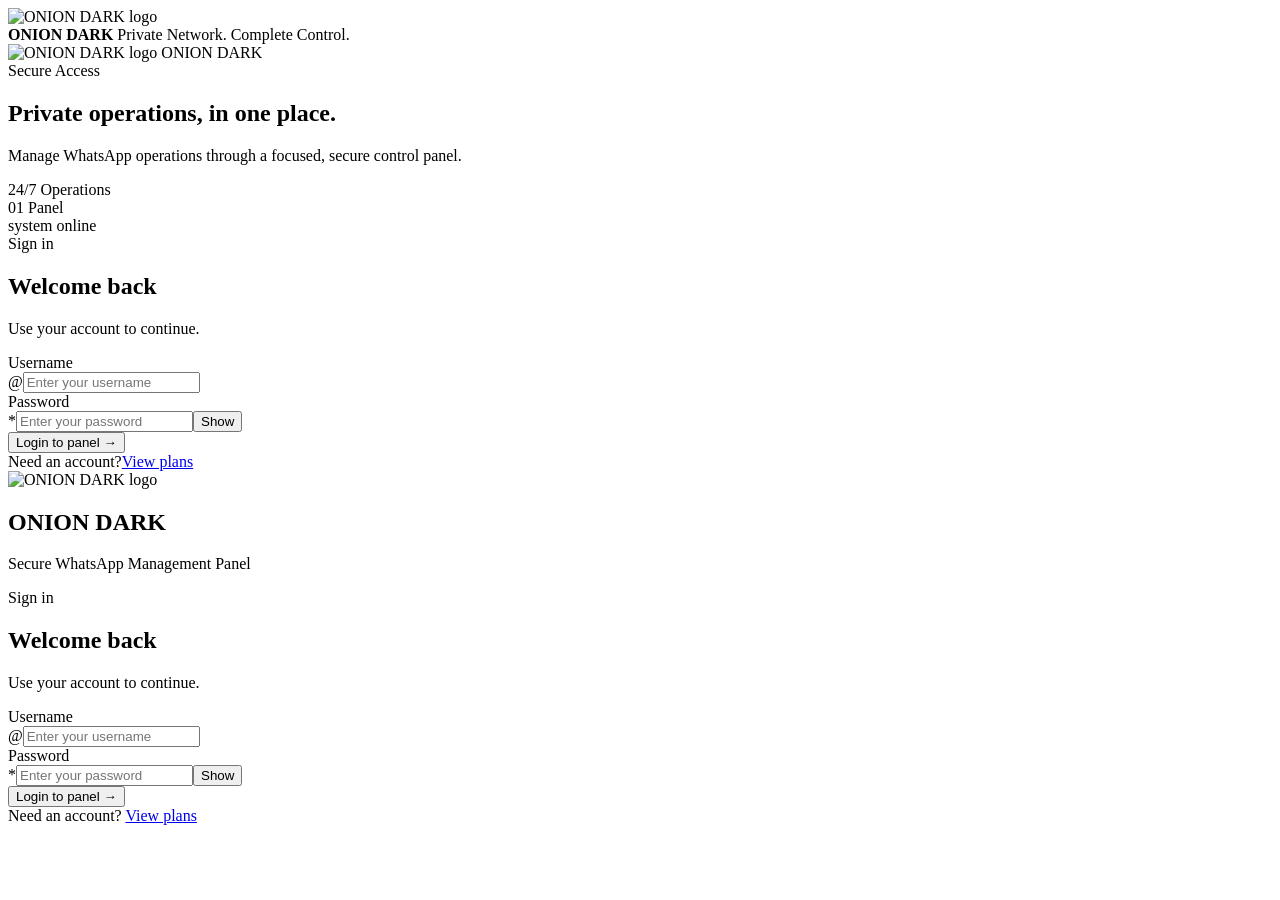
==== frontend/index.html @ 0b85b31b "Add files via upload" ====
<!DOCTYPE html>
<html lang="id">
<head>
<meta charset="UTF-8">
<meta name="viewport" content="width=device-width, initial-scale=1.0">
<title>Login - Onion Dark</title>
<link rel="stylesheet" href="/css/style.css?v=20261021-onion-dark">
</head>
<body class="auth-boot">
<div class="login-splash" id="login-splash" aria-hidden="true">
    <div class="splash-mark"><img src="/assets/onion-dark-logo.svg" alt="ONION DARK"></div>
    <strong id="splash-title" class="brand-wordmark brand-wordmark-splash">ONION DARK</strong>
    <span id="splash-tagline">Private Network. Complete Control.</span>
    <div class="splash-line"><i></i></div>
</div>
<div class="auth-wrap">
    <div class="auth-layout">
        <div class="auth-split">
            <section class="auth-intro">
                <div class="auth-intro-top">
                    <span class="icon" id="brand-icon"><img class="brand-photo splash-photo" src="/assets/onion-dark-logo.svg" alt="ONION DARK logo"></span>
                    <span class="auth-intro-brand">ONION DARK</span>
                </div>
                <div class="auth-intro-copy">
                    <span class="auth-kicker">Secure Access</span>
                    <h1>Private operations, in one place.</h1>
                    <p>Manage WhatsApp operations through a focused, secure control panel.</p>
                </div>
                <div class="auth-intro-grid">
                    <div class="auth-intro-metric">
                        <span class="auth-metric-value">24/7</span>
                        <span class="auth-metric-label">Operations</span>
                    </div>
                    <div class="auth-intro-metric">
                        <span class="auth-metric-value">01</span>
                        <span class="auth-metric-label">Panel</span>
                    </div>
                </div>
                <div class="auth-intro-footer">
                    <span class="auth-live-dot"></span>
                    <span class="auth-live-text">system online</span>
                </div>

                <div class="auth-mobile-login">
                    <div class="auth-heading">
                        <span class="auth-kicker">Sign in</span>
                        <h1>Welcome back</h1>
                        <p>Use your account to continue.</p>
                    </div>
                    <form id="mobile-login-form" class="mobile-login-form">
                        <div class="field">
                            <label for="mobile-username">Username</label>
                            <div class="auth-input-wrap"><span class="auth-input-mark">@</span><input type="text" id="mobile-username" autocomplete="username" placeholder="Enter your username" required></div>
                        </div>
                        <div class="field">
                            <label for="mobile-password">Password</label>
                            <div class="auth-input-wrap"><span class="auth-input-mark">*</span><input type="password" id="mobile-password" autocomplete="current-password" placeholder="Enter your password" required><button type="button" class="password-toggle mobile-password-toggle" id="mobile-password-toggle" aria-label="Show password">Show</button></div>
                        </div>
                        <div class="auth-error" id="mobile-auth-error"></div>
                        <button type="submit" class="btn block" id="mobile-login-btn">Login to panel <span aria-hidden="true">&#8594;</span></button>
                    </form>
                    <div class="auth-extra mobile-auth-extra"><span>Need an account?</span><a href="/pricing.html">View plans</a></div>
                </div>
            </section>
            <section class="auth-card glass">
                <div class="auth-card-orbit" aria-hidden="true"></div>
                <div class="brand">
                    <span class="icon" id="brand-icon-login"><img class="brand-photo splash-photo" src="/assets/onion-dark-logo.svg" alt="ONION DARK logo"></span>
                    <h2 id="brand-title" class="brand-wordmark brand-wordmark-login">ONION DARK</h2>
                    <p id="brand-subtitle">Secure WhatsApp Management Panel</p>
                </div>
                <div class="auth-heading">
                    <span class="auth-kicker">Sign in</span>
                    <h1>Welcome back</h1>
                    <p>Use your account to continue.</p>
                </div>
                <form id="login-form">
                    <div class="field">
                        <label for="username">Username</label>
                        <div class="auth-input-wrap"><span class="auth-input-mark">@</span><input type="text" id="username" autocomplete="username" placeholder="Enter your username" required></div>
                    </div>
                    <div class="field">
                        <label for="password">Password</label>
                        <div class="auth-input-wrap"><span class="auth-input-mark">*</span><input type="password" id="password" autocomplete="current-password" placeholder="Enter your password" required><button type="button" class="password-toggle" id="password-toggle" aria-label="Show password">Show</button></div>
                    </div>
                    <div class="auth-error" id="auth-error"></div>
                    <button type="submit" class="btn block" id="login-btn">Login to panel <span aria-hidden="true">&#8594;</span></button>
                </form>
                <div class="auth-extra">
                    <span>Need an account?</span>
                    <a href="/pricing.html">View plans</a>
                </div>
            </section>
        </div>
    </div>
</div>
<script src="/js/icons.js"></script>
<script src="/js/api.js?v=20261021-onion-dark"></script>
<script>
    const splashMark = document.getElementById("login-splash").querySelector(".splash-mark");
    splashMark.innerHTML = `<img class="brand-photo splash-photo" src="/assets/onion-dark-logo.svg" alt="ONION DARK logo">`;

    window.setTimeout(() => {
        document.body.classList.remove("auth-boot");
        document.getElementById("login-splash").setAttribute("hidden", "hidden");
    }, window.matchMedia("(prefers-reduced-motion: reduce)").matches ? 0 : 2500);

    const form = document.getElementById("login-form");
    const errorEl = document.getElementById("auth-error");
    const btn = document.getElementById("login-btn");
    const passwordToggle = document.getElementById("password-toggle");
    const loginButtonText = "Login to panel <span aria-hidden=\"true\">&#8594;</span>";

    function restoreLoginButton(target) {
        target.disabled = false;
        target.dataset.busy = "false";
        target.innerHTML = loginButtonText;
        target.setAttribute("aria-busy", "false");
    }

    passwordToggle.addEventListener("click", () => {
        const password = document.getElementById("password");
        const visible = password.type === "text";
        password.type = visible ? "password" : "text";
        passwordToggle.textContent = visible ? "Show" : "Hide";
        passwordToggle.setAttribute("aria-label", visible ? "Show password" : "Hide password");
    });

    // Redirect authenticated users to the dashboard.
    api("/auth/me").then(() => window.location.href = "/dashboard.html").catch(() => {});

    loadBranding().then((b) => {
        if (!b) return;
        document.getElementById("brand-title").textContent = b.webName;
        document.getElementById("brand-subtitle").textContent = b.webSubtitle;
        document.getElementById("splash-title").textContent = b.webName;
        document.getElementById("splash-tagline").textContent = b.loginTagline || "Management Panel";
        document.getElementById("brand-icon").innerHTML = b.logoPhoto
            ? `<img class="brand-photo splash-photo" src="${b.logoPhoto}" alt="${b.webName} logo">`
            : "";
        splashMark.innerHTML = b.logoPhoto
            ? `<img class="brand-photo splash-photo" src="${b.logoPhoto}" alt="${b.webName} logo">`
            : "";
        document.title = `Login - ${b.webName}`;
    });

    const mobileForm = document.getElementById("mobile-login-form");
    const mobileErrorEl = document.getElementById("mobile-auth-error");
    const mobileBtn = document.getElementById("mobile-login-btn");
    const mobilePassword = document.getElementById("mobile-password");
    const mobilePasswordToggle = document.getElementById("mobile-password-toggle");

    mobilePasswordToggle.addEventListener("click", () => {
        const visible = mobilePassword.type === "text";
        mobilePassword.type = visible ? "password" : "text";
        mobilePasswordToggle.textContent = visible ? "Show" : "Hide";
        mobilePasswordToggle.setAttribute("aria-label", visible ? "Show password" : "Hide password");
    });

    async function submitLogin(form, errorEl, btn, usernameEl, passwordEl) {
        if (btn.dataset.busy === "true") return;

        errorEl.textContent = "";
        btn.dataset.busy = "true";
        btn.disabled = true;
        btn.setAttribute("aria-busy", "true");
        btn.innerHTML = `<span class="spinner"></span> Signing in...`;

        try {
            await api("/auth/login", {
                method: "POST",
                body: {
                    username: usernameEl.value.trim(),
                    password: passwordEl.value,
                },
            });
            window.location.href = "/dashboard.html";
        } catch (err) {
            errorEl.textContent = err.message;
            restoreLoginButton(btn);
        }
    }

    form.addEventListener("submit", async (e) => {
        e.preventDefault();
        await submitLogin(form, errorEl, btn, document.getElementById("username"), document.getElementById("password"));
    });

    mobileForm.addEventListener("submit", async (e) => {
        e.preventDefault();
        await submitLogin(mobileForm, mobileErrorEl, mobileBtn, document.getElementById("mobile-username"), mobilePassword);
    });
</script>
</body>
</html>
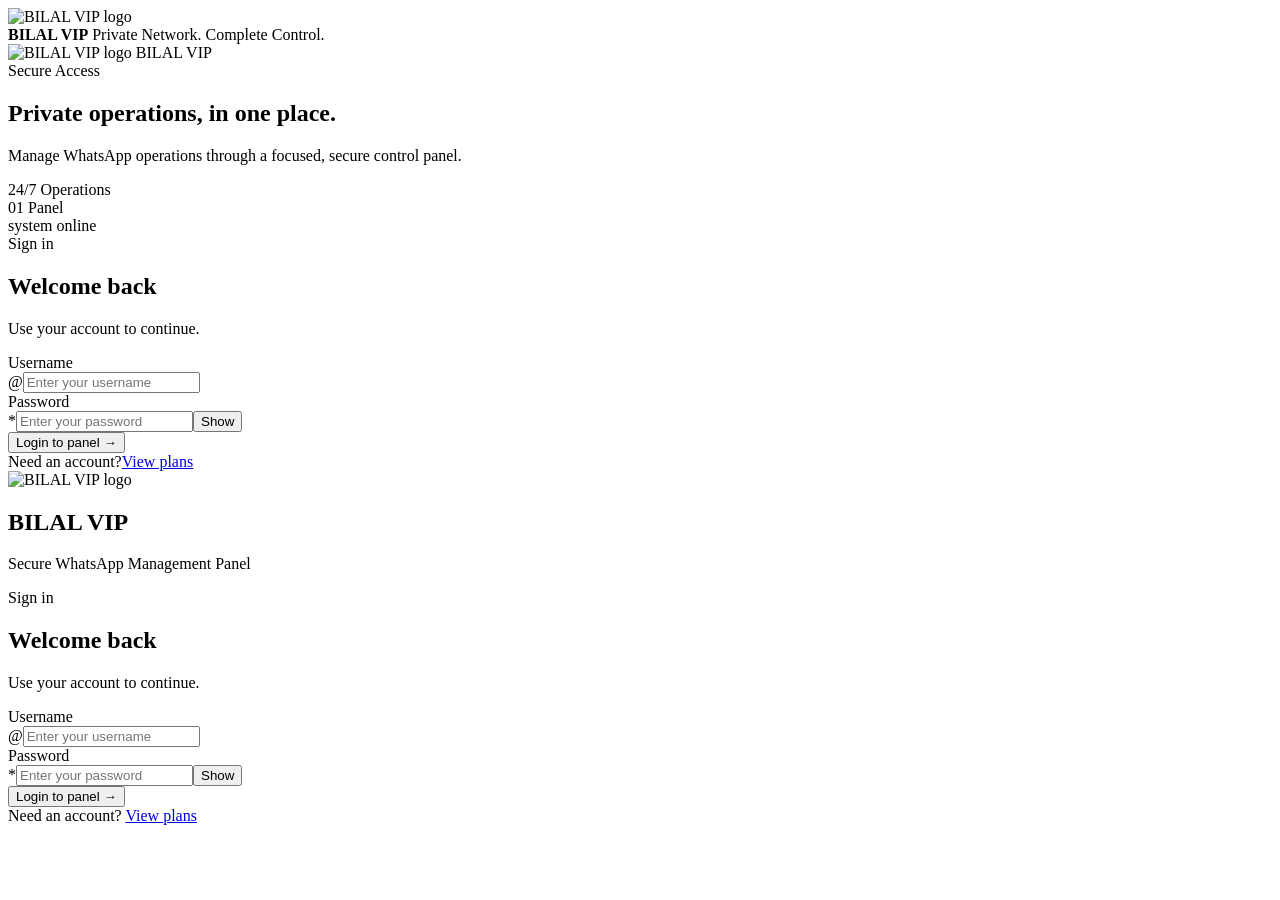
==== commit 9445b5ab: "Add files via upload" ====
--- a/frontend/index.html
+++ b/frontend/index.html
@@ -3,13 +3,13 @@
 <head>
 <meta charset="UTF-8">
 <meta name="viewport" content="width=device-width, initial-scale=1.0">
-<title>Login - Onion Dark</title>
-<link rel="stylesheet" href="/css/style.css?v=20261021-onion-dark">
+<title>Login - BILAL VIP</title>
+<link rel="stylesheet" href="/css/style.css?v=20261024-bilal-vip">
 </head>
 <body class="auth-boot">
 <div class="login-splash" id="login-splash" aria-hidden="true">
-    <div class="splash-mark"><img src="/assets/onion-dark-logo.svg" alt="ONION DARK"></div>
-    <strong id="splash-title" class="brand-wordmark brand-wordmark-splash">ONION DARK</strong>
+    <div class="splash-mark"><img src="/assets/bilal-vip-logo.svg" alt="BILAL VIP"></div>
+    <strong id="splash-title" class="brand-wordmark brand-wordmark-splash">BILAL VIP</strong>
     <span id="splash-tagline">Private Network. Complete Control.</span>
     <div class="splash-line"><i></i></div>
 </div>
@@ -18,8 +18,8 @@
         <div class="auth-split">
             <section class="auth-intro">
                 <div class="auth-intro-top">
-                    <span class="icon" id="brand-icon"><img class="brand-photo splash-photo" src="/assets/onion-dark-logo.svg" alt="ONION DARK logo"></span>
-                    <span class="auth-intro-brand">ONION DARK</span>
+                    <span class="icon" id="brand-icon"><img class="brand-photo splash-photo" src="/assets/bilal-vip-logo.svg" alt="BILAL VIP logo"></span>
+                    <span class="auth-intro-brand">BILAL VIP</span>
                 </div>
                 <div class="auth-intro-copy">
                     <span class="auth-kicker">Secure Access</span>
@@ -65,8 +65,8 @@
             <section class="auth-card glass">
                 <div class="auth-card-orbit" aria-hidden="true"></div>
                 <div class="brand">
-                    <span class="icon" id="brand-icon-login"><img class="brand-photo splash-photo" src="/assets/onion-dark-logo.svg" alt="ONION DARK logo"></span>
-                    <h2 id="brand-title" class="brand-wordmark brand-wordmark-login">ONION DARK</h2>
+                    <span class="icon" id="brand-icon-login"><img class="brand-photo splash-photo" src="/assets/bilal-vip-logo.svg" alt="BILAL VIP logo"></span>
+                    <h2 id="brand-title" class="brand-wordmark brand-wordmark-login">BILAL VIP</h2>
                     <p id="brand-subtitle">Secure WhatsApp Management Panel</p>
                 </div>
                 <div class="auth-heading">
@@ -95,10 +95,10 @@
     </div>
 </div>
 <script src="/js/icons.js"></script>
-<script src="/js/api.js?v=20261021-onion-dark"></script>
+<script src="/js/api.js?v=20261024-bilal-vip"></script>
 <script>
     const splashMark = document.getElementById("login-splash").querySelector(".splash-mark");
-    splashMark.innerHTML = `<img class="brand-photo splash-photo" src="/assets/onion-dark-logo.svg" alt="ONION DARK logo">`;
+    splashMark.innerHTML = `<img class="brand-photo splash-photo" src="/assets/bilal-vip-logo.svg" alt="BILAL VIP logo">`;
 
     window.setTimeout(() => {
         document.body.classList.remove("auth-boot");
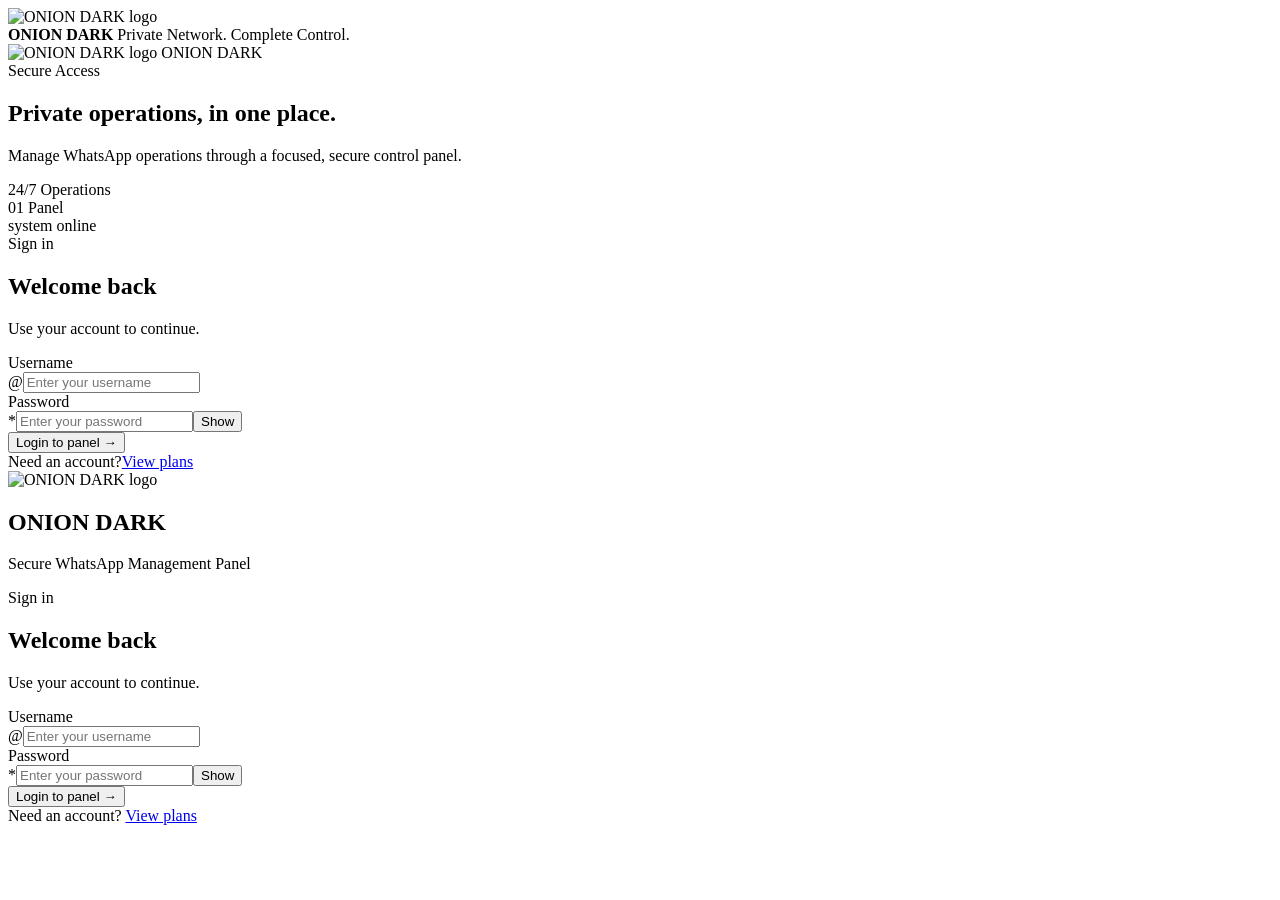
==== commit bd646d3e: "Add files via upload" ====
--- a/frontend/index.html
+++ b/frontend/index.html
@@ -3,13 +3,13 @@
 <head>
 <meta charset="UTF-8">
 <meta name="viewport" content="width=device-width, initial-scale=1.0">
-<title>Login - BILAL VIP</title>
-<link rel="stylesheet" href="/css/style.css?v=20261024-bilal-vip">
+<title>Login - Onion Dark</title>
+<link rel="stylesheet" href="/css/style.css?v=20261021-onion-dark">
 </head>
 <body class="auth-boot">
 <div class="login-splash" id="login-splash" aria-hidden="true">
-    <div class="splash-mark"><img src="/assets/bilal-vip-logo.svg" alt="BILAL VIP"></div>
-    <strong id="splash-title" class="brand-wordmark brand-wordmark-splash">BILAL VIP</strong>
+    <div class="splash-mark"><img src="/assets/onion-dark-logo.svg" alt="ONION DARK"></div>
+    <strong id="splash-title" class="brand-wordmark brand-wordmark-splash">ONION DARK</strong>
     <span id="splash-tagline">Private Network. Complete Control.</span>
     <div class="splash-line"><i></i></div>
 </div>
@@ -18,8 +18,8 @@
         <div class="auth-split">
             <section class="auth-intro">
                 <div class="auth-intro-top">
-                    <span class="icon" id="brand-icon"><img class="brand-photo splash-photo" src="/assets/bilal-vip-logo.svg" alt="BILAL VIP logo"></span>
-                    <span class="auth-intro-brand">BILAL VIP</span>
+                    <span class="icon" id="brand-icon"><img class="brand-photo splash-photo" src="/assets/onion-dark-logo.svg" alt="ONION DARK logo"></span>
+                    <span class="auth-intro-brand">ONION DARK</span>
                 </div>
                 <div class="auth-intro-copy">
                     <span class="auth-kicker">Secure Access</span>
@@ -65,8 +65,8 @@
             <section class="auth-card glass">
                 <div class="auth-card-orbit" aria-hidden="true"></div>
                 <div class="brand">
-                    <span class="icon" id="brand-icon-login"><img class="brand-photo splash-photo" src="/assets/bilal-vip-logo.svg" alt="BILAL VIP logo"></span>
-                    <h2 id="brand-title" class="brand-wordmark brand-wordmark-login">BILAL VIP</h2>
+                    <span class="icon" id="brand-icon-login"><img class="brand-photo splash-photo" src="/assets/onion-dark-logo.svg" alt="ONION DARK logo"></span>
+                    <h2 id="brand-title" class="brand-wordmark brand-wordmark-login">ONION DARK</h2>
                     <p id="brand-subtitle">Secure WhatsApp Management Panel</p>
                 </div>
                 <div class="auth-heading">
@@ -95,10 +95,10 @@
     </div>
 </div>
 <script src="/js/icons.js"></script>
-<script src="/js/api.js?v=20261024-bilal-vip"></script>
+<script src="/js/api.js?v=20261021-onion-dark"></script>
 <script>
     const splashMark = document.getElementById("login-splash").querySelector(".splash-mark");
-    splashMark.innerHTML = `<img class="brand-photo splash-photo" src="/assets/bilal-vip-logo.svg" alt="BILAL VIP logo">`;
+    splashMark.innerHTML = `<img class="brand-photo splash-photo" src="/assets/onion-dark-logo.svg" alt="ONION DARK logo">`;
 
     window.setTimeout(() => {
         document.body.classList.remove("auth-boot");
